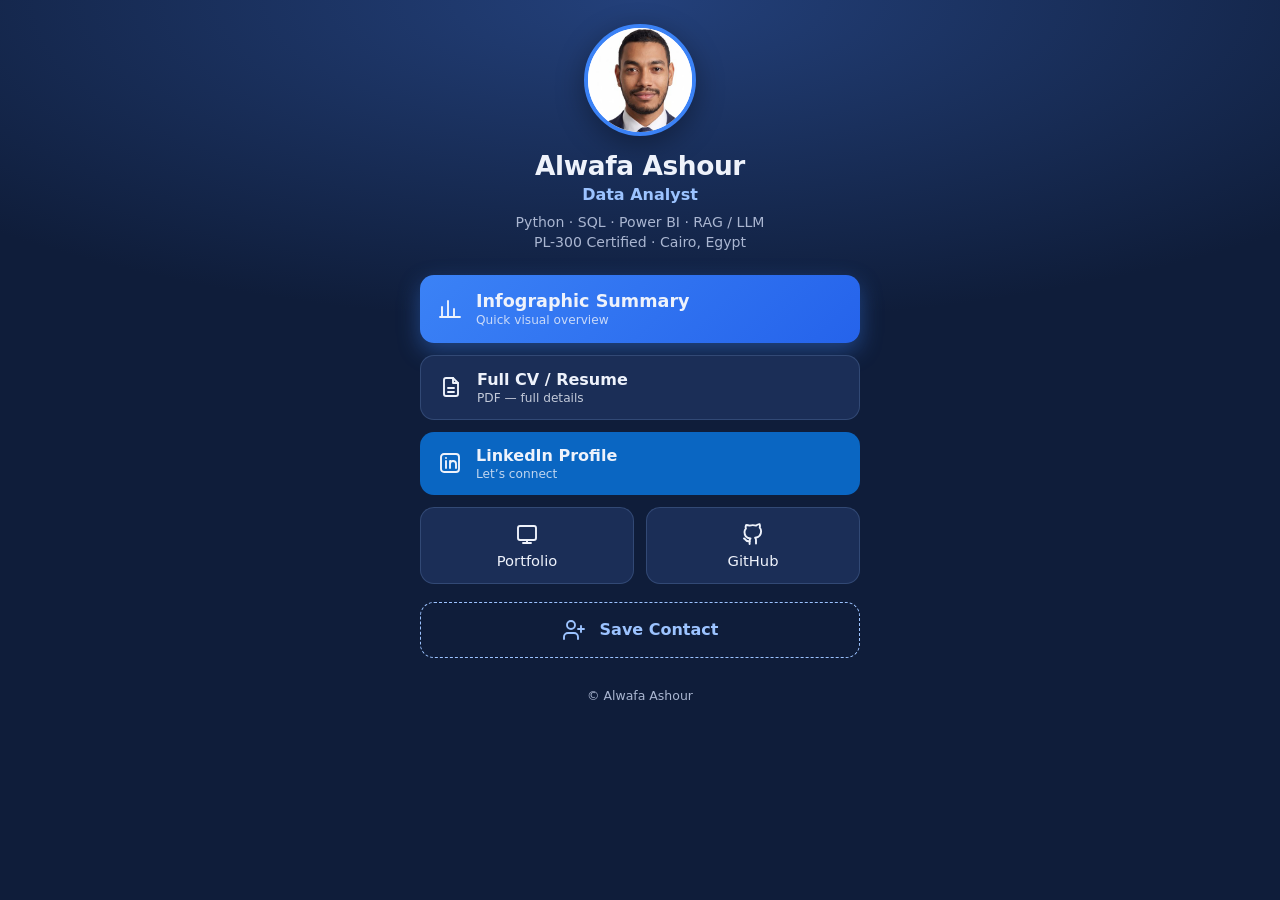
==== card/index.html @ 9d0edb20 "Update index.html" ====
<!DOCTYPE html>
<html lang="en">
<head>
<meta charset="UTF-8">
<meta name="viewport" content="width=device-width, initial-scale=1, viewport-fit=cover">
<meta name="theme-color" content="#0f1d3a">
<title>Alwafa Ashour — Data Analyst</title>
<meta name="description" content="Data Analyst — Python, SQL, Power BI, RAG/LLM. CV, LinkedIn, GitHub and contact.">
<meta property="og:title" content="Alwafa Ashour — Data Analyst">
<meta property="og:description" content="Infographic CV, LinkedIn, GitHub and contact details.">
<meta property="og:image" content="https://https://wafaashour499.github.io/Portfolio-website/card/photo.jpg">
<style>
:root{--navy:#0f1d3a;--navy2:#1b2e57;--blue:#3b82f6;--sky:#9cc3ff;--text:#eef2fb;--mute:#aab6d1}
*{box-sizing:border-box;margin:0;padding:0;-webkit-tap-highlight-color:transparent}
html{background:var(--navy)}
body{min-height:100vh;min-height:100dvh;font-family:system-ui,-apple-system,"Segoe UI",Roboto,Arial,sans-serif;color:var(--text);
  background:radial-gradient(120% 60% at 50% 0%,#23407a 0%,var(--navy) 60%);
  padding:max(24px,env(safe-area-inset-top)) 18px max(24px,env(safe-area-inset-bottom));display:flex;justify-content:center}
main{width:100%;max-width:440px;display:flex;flex-direction:column;align-items:center}
.photo{width:112px;height:112px;border-radius:50%;object-fit:cover;border:4px solid var(--blue);background:#fff;box-shadow:0 8px 28px rgba(0,0,0,.35)}
h1{font-size:1.65rem;margin-top:14px;letter-spacing:-.4px}
.role{color:var(--sky);font-weight:600;margin-top:4px}
.tag{color:var(--mute);font-size:.88rem;margin:8px 0 22px;text-align:center;line-height:1.45}
.btn{display:flex;align-items:center;gap:14px;width:100%;min-height:56px;padding:14px 18px;border-radius:14px;text-decoration:none;color:var(--text);
  background:var(--navy2);border:1px solid rgba(156,195,255,.18);font-weight:600;font-size:1rem;margin-bottom:12px;transition:transform .12s,background .12s}
.btn:active{transform:scale(.98)}
.btn svg{width:24px;height:24px;flex:none;fill:none;stroke:currentColor;stroke-width:1.9;stroke-linecap:round;stroke-linejoin:round}
.btn small{display:block;font-weight:400;font-size:.76rem;opacity:.8;margin-top:2px}
.btn.primary{background:linear-gradient(135deg,#3b82f6,#2563eb);border:0;min-height:68px;font-size:1.1rem;box-shadow:0 8px 22px rgba(59,130,246,.4)}
.btn.li{background:#0a66c2;border:0}
.row{display:grid;grid-template-columns:1fr 1fr;gap:12px;width:100%;margin-bottom:12px}
.row .btn{flex-direction:column;justify-content:center;gap:6px;margin:0;text-align:center;min-height:76px;font-size:.92rem;font-weight:500}
.btn.save{background:transparent;border:1.5px dashed var(--sky);color:var(--sky);justify-content:center;margin-top:6px}
footer{margin-top:18px;color:var(--mute);font-size:.78rem}
@media(hover:hover){.btn:hover{background:#27427a}.btn.primary:hover{background:#2f74e6}}
</style>
</head>
<body>
<main>
  <img class="photo" src="photo.jpg" alt="Alwafa Ashour" width="112" height="112">
  <h1>Alwafa Ashour</h1>
  <div class="role">Data Analyst</div>
  <p class="tag">Python · SQL · Power BI · RAG / LLM<br>PL-300 Certified · Cairo, Egypt</p>

  <a class="btn primary" href="https://drive.google.com/file/d/1uKkqd9CDd5dpM9ixREuuSdd67jMdBs3v/view?usp=sharing">
    <svg viewBox="0 0 24 24"><path d="M4 20V10M10 20V4M16 20v-8M22 20H2"/></svg>
    <span>Infographic Summary<small>Quick visual overview</small></span>
  </a>

  <a class="btn" href="https://drive.google.com/file/d/1lcchopFvuMGMkfW-nE7NSLLCDzW66UMd/view?usp=sharing">
    <svg viewBox="0 0 24 24"><path d="M14 3H7a2 2 0 0 0-2 2v14a2 2 0 0 0 2 2h10a2 2 0 0 0 2-2V8z"/><path d="M14 3v5h5M9 13h6M9 17h6"/></svg>
    <span>Full CV / Resume<small>PDF — full details</small></span>
  </a>

  <a class="btn li" href="https://linkedin.com/in/alwafa-ashour" target="_blank" rel="noopener">
    <svg viewBox="0 0 24 24"><rect x="3" y="3" width="18" height="18" rx="3"/><path d="M8 10v7M8 7v.01M12 17v-7M12 13a3 3 0 0 1 6 0v4"/></svg>
    <span>LinkedIn Profile<small>Let’s connect</small></span>
  </a>

  <div class="row">
    <a class="btn" href="https://https://wafaashour499.github.io/Portfolio-website/" target="_blank" rel="noopener">
      <svg viewBox="0 0 24 24"><rect x="3" y="4" width="18" height="14" rx="2"/><path d="M8 21h8M12 18v3"/></svg>Portfolio</a>
    <a class="btn" href="https://github.com/wafaashour499" target="_blank" rel="noopener">
      <svg viewBox="0 0 24 24"><path d="M9 19c-4 1.500-4-2-6-2.500m12 5v-3.500a3 3 0 0 0-.9-2.300c3-.3 6-1.500 6-6.500a5 5 0 0 0-1.400-3.500 4.700 4.700 0 0 0-.1-3.500s-1.100-.3-3.600 1.400a12 12 0 0 0-6.400 0C6.100 2.800 5 3.100 5 3.100a4.700 4.700 0 0 0-.1 3.500A5 5 0 0 0 3.500 10c0 5 3 6.200 6 6.500a3 3 0 0 0-.9 2.300V22"/></svg>GitHub</a>
  </div>

  <a class="btn save" href="Alwafa_Ashour.vcf" download>
    <svg viewBox="0 0 24 24"><path d="M16 21v-2a4 4 0 0 0-4-4H6a4 4 0 0 0-4 4v2M9 11a4 4 0 1 0 0-8 4 4 0 0 0 0 8zM19 8v6M22 11h-6"/></svg>
    <span>Save Contact</span>
  </a>

  <footer>© Alwafa Ashour</footer>
</main>
</body>
</html>
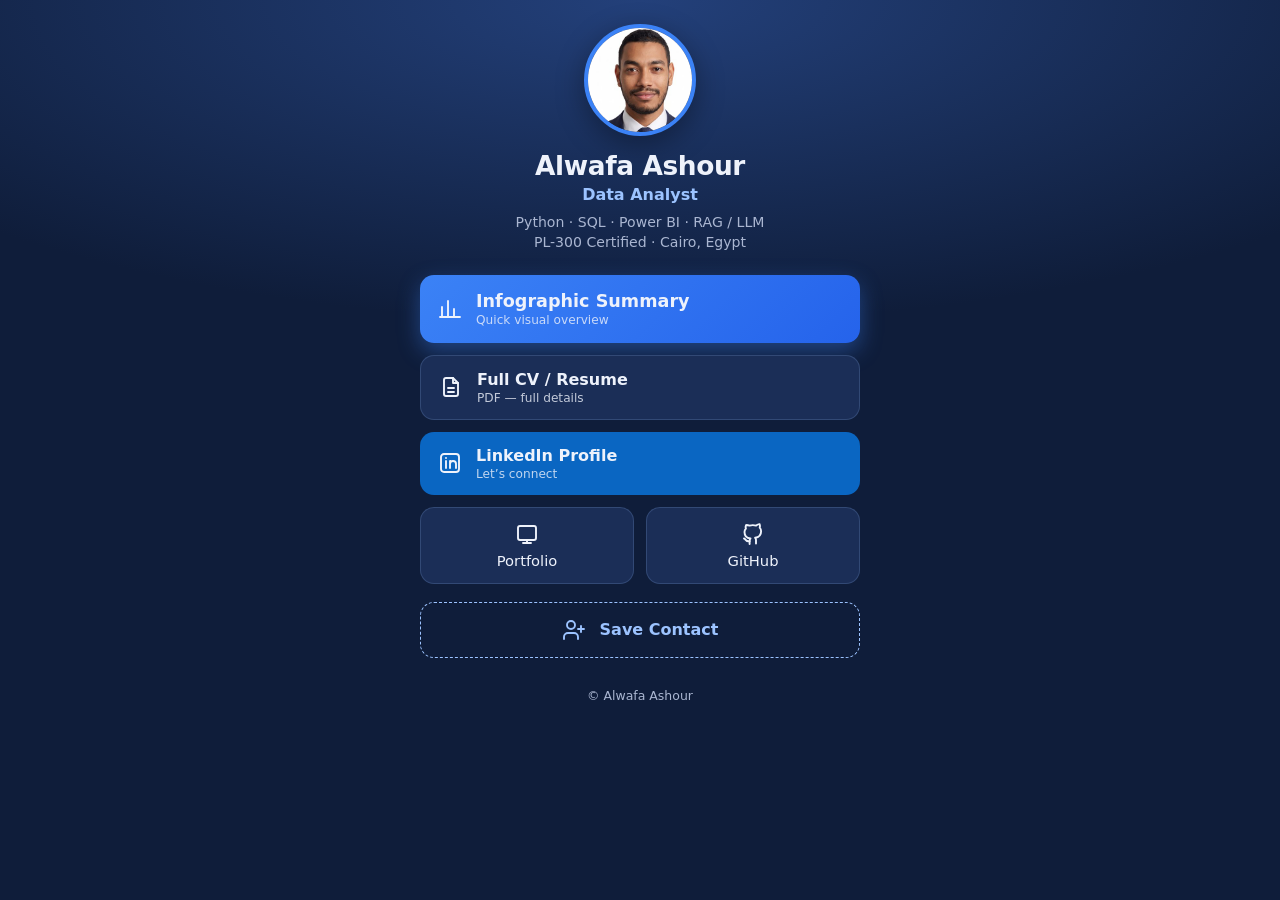
==== commit ec351ae4: "Fix duplicate URL in og:image meta tag" ====
--- a/card/index.html
+++ b/card/index.html
@@ -8,7 +8,7 @@
 <meta name="description" content="Data Analyst — Python, SQL, Power BI, RAG/LLM. CV, LinkedIn, GitHub and contact.">
 <meta property="og:title" content="Alwafa Ashour — Data Analyst">
 <meta property="og:description" content="Infographic CV, LinkedIn, GitHub and contact details.">
-<meta property="og:image" content="https://https://wafaashour499.github.io/Portfolio-website/card/photo.jpg">
+<meta property="og:image" content="https://wafaashour499.github.io/Portfolio-website/card/photo.jpg">
 <style>
 :root{--navy:#0f1d3a;--navy2:#1b2e57;--blue:#3b82f6;--sky:#9cc3ff;--text:#eef2fb;--mute:#aab6d1}
 *{box-sizing:border-box;margin:0;padding:0;-webkit-tap-highlight-color:transparent}
@@ -73,4 +73,3 @@
 </main>
 </body>
 </html>
-
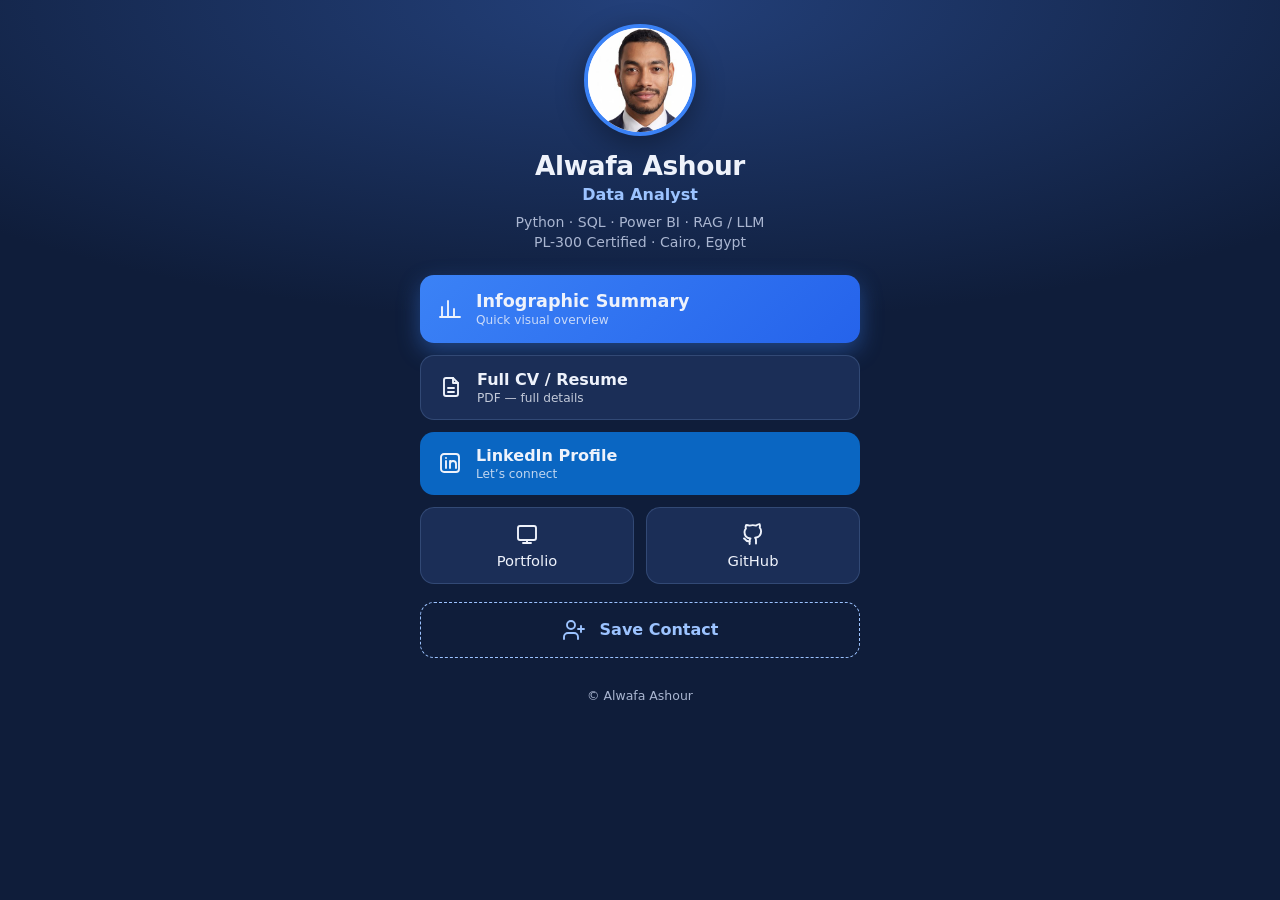
==== commit d188f9e7: "Update index.html" ====
--- a/card/index.html
+++ b/card/index.html
@@ -58,7 +58,7 @@
   </a>
 
   <div class="row">
-    <a class="btn" href="https://https://wafaashour499.github.io/Portfolio-website/" target="_blank" rel="noopener">
+    <a class="btn" href="https://wafaashour499.github.io/Portfolio-website/" target="_blank" rel="noopener">
       <svg viewBox="0 0 24 24"><rect x="3" y="4" width="18" height="14" rx="2"/><path d="M8 21h8M12 18v3"/></svg>Portfolio</a>
     <a class="btn" href="https://github.com/wafaashour499" target="_blank" rel="noopener">
       <svg viewBox="0 0 24 24"><path d="M9 19c-4 1.500-4-2-6-2.500m12 5v-3.500a3 3 0 0 0-.9-2.300c3-.3 6-1.500 6-6.500a5 5 0 0 0-1.400-3.500 4.700 4.700 0 0 0-.1-3.500s-1.100-.3-3.600 1.400a12 12 0 0 0-6.400 0C6.100 2.800 5 3.100 5 3.100a4.700 4.700 0 0 0-.1 3.500A5 5 0 0 0 3.500 10c0 5 3 6.200 6 6.500a3 3 0 0 0-.9 2.300V22"/></svg>GitHub</a>
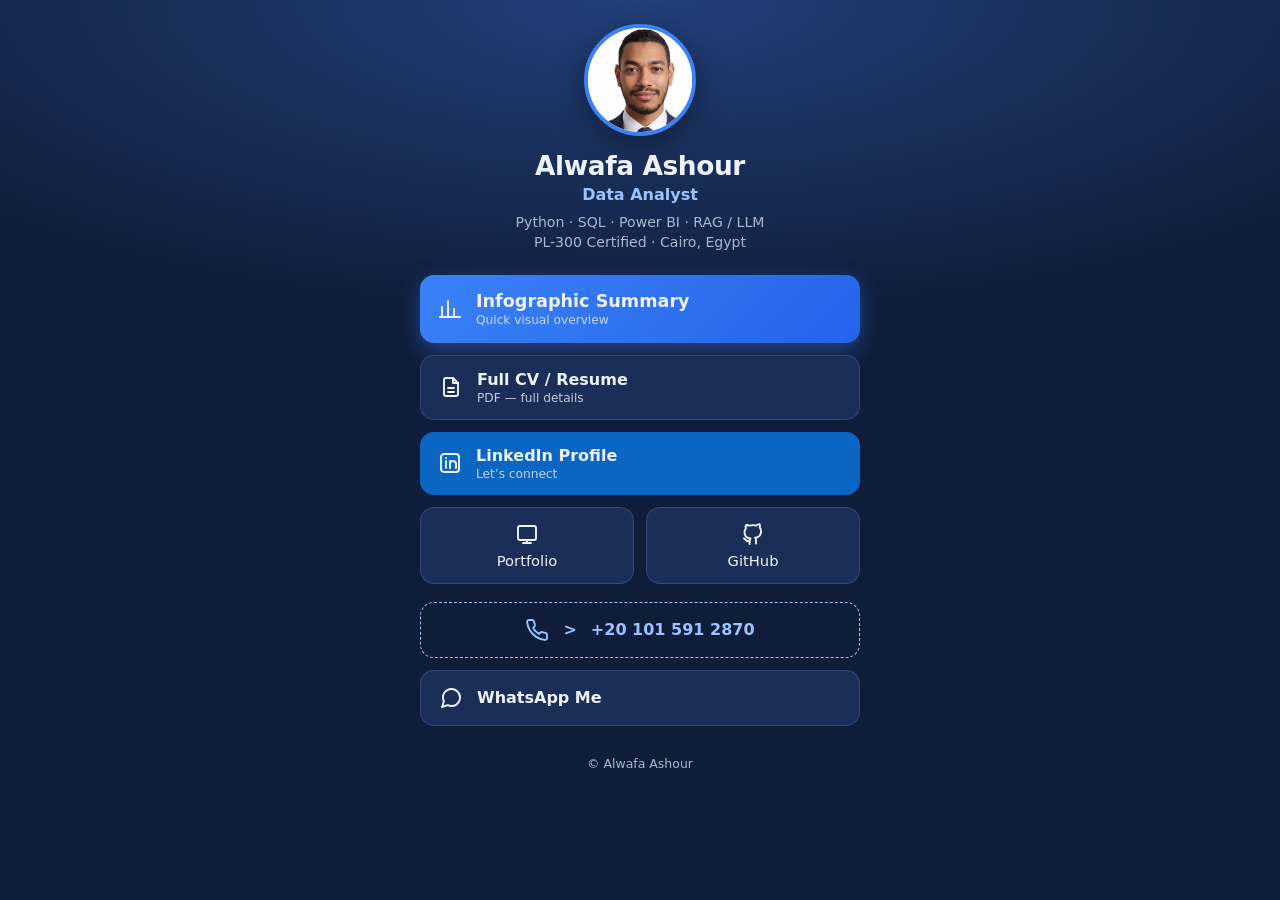
==== commit 0240ba65: "Update contact button to call instead of save" ====
--- a/card/index.html
+++ b/card/index.html
@@ -64,11 +64,15 @@
       <svg viewBox="0 0 24 24"><path d="M9 19c-4 1.500-4-2-6-2.500m12 5v-3.500a3 3 0 0 0-.9-2.300c3-.3 6-1.500 6-6.500a5 5 0 0 0-1.400-3.500 4.700 4.700 0 0 0-.1-3.500s-1.100-.3-3.600 1.400a12 12 0 0 0-6.400 0C6.100 2.800 5 3.100 5 3.100a4.700 4.700 0 0 0-.1 3.500A5 5 0 0 0 3.500 10c0 5 3 6.200 6 6.500a3 3 0 0 0-.9 2.300V22"/></svg>GitHub</a>
   </div>
 
-  <a class="btn save" href="Alwafa_Ashour.vcf" download>
-    <svg viewBox="0 0 24 24"><path d="M16 21v-2a4 4 0 0 0-4-4H6a4 4 0 0 0-4 4v2M9 11a4 4 0 1 0 0-8 4 4 0 0 0 0 8zM19 8v6M22 11h-6"/></svg>
-    <span>Save Contact</span>
+  <a class="btn save" href="tel:+201015912870">
+    <svg viewBox="0 0 24 24"><path d="M22 16.92v3a2 2 0 0 1-2.18 2 19.79 19.79 0 0 1-8.63-3.07 19.5 19.5 0 0 1-6-6 19.79 19.79 0 0 1-3.07-8.67A2 2 0 0 1 4.11 2h3a2 2 0 0 1 2 1.72c.127.96.361 1.903.7 2.81a2 2 0 0 1-.45 2.11L8.09 9.91a16 16 0 0 0 6 6l1.27-1.27a2 2 0 0 1 2.11-.45c.907.339 1.85.573 2.81.7A2 2 0 0 1 22 16.92z"/></svg>>
+    <span>+20 101 591 2870</span>
   </a>
 
+  <a class="btn" href="https://wa.me" target="_blank">
+    <svg viewBox="0 0 24 24"><path d="M21 11.5a8.38 8.38 0 0 1-.9 3.8 8.5 8.5 0 0 1-7.6 4.7 8.38 8.38 0 0 1-3.8-.9L3 21l1.9-5.7a8.38 8.38 0 0 1-.9-3.8 8.5 8.5 0 0 1 4.7-7.6 8.38 8.38 0 0 1 3.8-.9h.5a8.48 8.48 0 0 1 8 8v.5z"/></svg>
+    <span>WhatsApp Me</span>
+  </a>
   <footer>© Alwafa Ashour</footer>
 </main>
 </body>
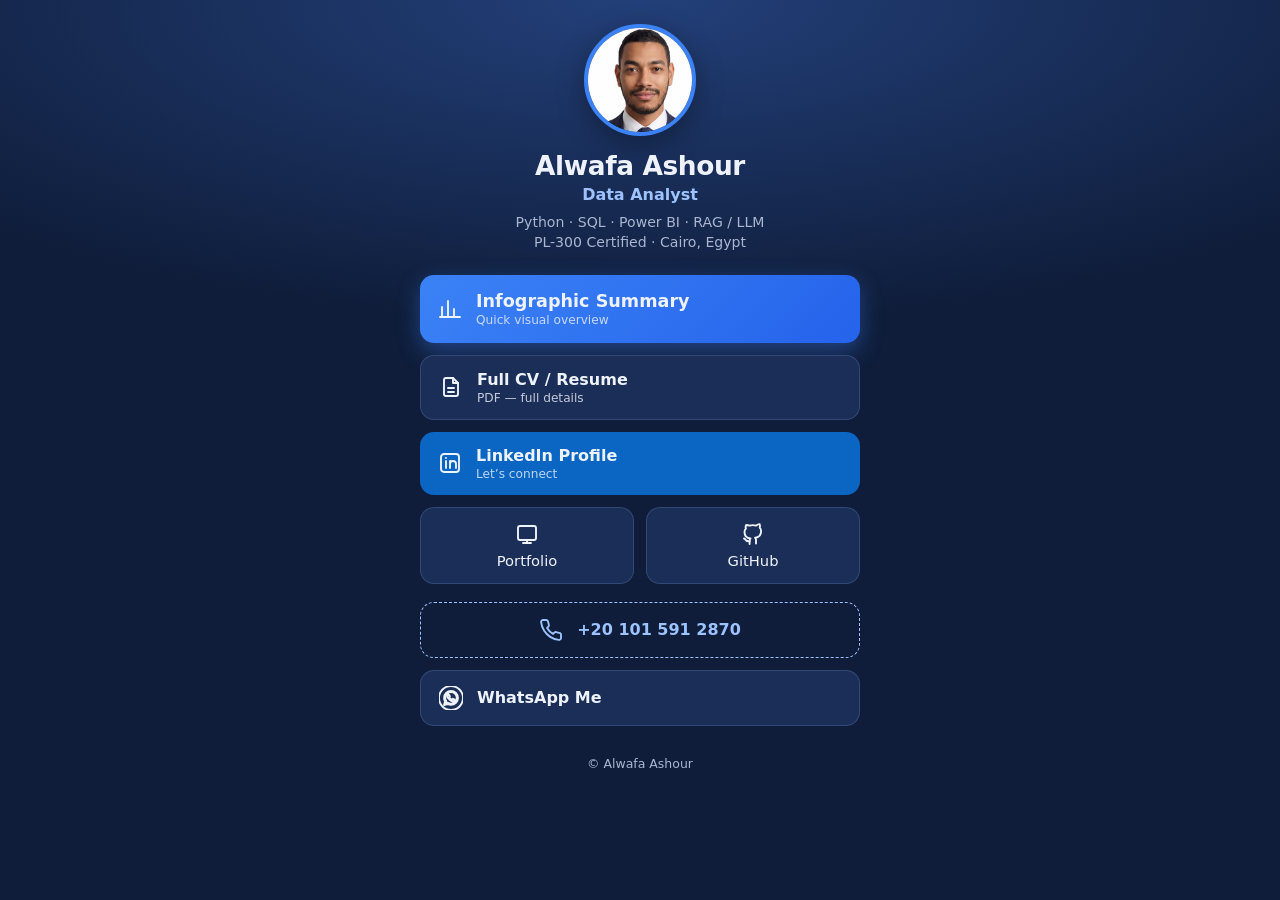
==== commit 5868851a: "Replace SVG icons in index.html" ====
--- a/card/index.html
+++ b/card/index.html
@@ -65,14 +65,15 @@
   </div>
 
   <a class="btn save" href="tel:+201015912870">
-    <svg viewBox="0 0 24 24"><path d="M22 16.92v3a2 2 0 0 1-2.18 2 19.79 19.79 0 0 1-8.63-3.07 19.5 19.5 0 0 1-6-6 19.79 19.79 0 0 1-3.07-8.67A2 2 0 0 1 4.11 2h3a2 2 0 0 1 2 1.72c.127.96.361 1.903.7 2.81a2 2 0 0 1-.45 2.11L8.09 9.91a16 16 0 0 0 6 6l1.27-1.27a2 2 0 0 1 2.11-.45c.907.339 1.85.573 2.81.7A2 2 0 0 1 22 16.92z"/></svg>>
+    <svg viewBox="0 0 24 24" fill="none" stroke="currentColor" stroke-width="2" stroke-linecap="round" stroke-linejoin="round"><path d="M22 16.92v3a2 2 0 0 1-2.18 2 19.79 19.79 0 0 1-8.63-3.07 19.5 19.5 0 0 1-6-6 19.79 19.79 0 0 1-3.07-8.67A2 2 0 0 1 4.11 2h3a2 2 0 0 1 2 1.72c.127.96.361 1.903.7 2.81a2 2 0 0 1-.45 2.11L8.09 9.91a16 16 0 0 0 6 6l1.27-1.27a2 2 0 0 1 2.11-.45c.907.339 1.85.573 2.81.7A2 2 0 0 1 22 16.92z"/></svg>
     <span>+20 101 591 2870</span>
   </a>
 
   <a class="btn" href="https://wa.me" target="_blank">
-    <svg viewBox="0 0 24 24"><path d="M21 11.5a8.38 8.38 0 0 1-.9 3.8 8.5 8.5 0 0 1-7.6 4.7 8.38 8.38 0 0 1-3.8-.9L3 21l1.9-5.7a8.38 8.38 0 0 1-.9-3.8 8.5 8.5 0 0 1 4.7-7.6 8.38 8.38 0 0 1 3.8-.9h.5a8.48 8.48 0 0 1 8 8v.5z"/></svg>
+    <svg viewBox="0 0 24 24" fill="currentColor"><path d="M12.031 6.172c-3.181 0-5.767 2.586-5.768 5.766-.001 1.298.38 2.27 1.019 3.287l-.582 2.128 2.182-.573c.978.58 1.911.928 3.145.929 3.178 0 5.767-2.587 5.768-5.766.001-3.187-2.575-5.77-5.764-5.771zm3.392 8.244c-.144.405-.837.774-1.17.824-.299.045-.677.063-1.092-.069-.252-.08-.575-.187-.988-.365-1.739-.751-2.874-2.502-2.961-2.617-.087-.116-.708-.94-.708-1.793s.448-1.273.607-1.446c.159-.173.346-.217.462-.217l.332.006c.106.005.249-.04.39.298.144.347.491 1.2.534 1.287.043.087.072.188.014.304-.058.116-.087.188-.173.289l-.26.304c-.087.086-.177.18-.076.354.101.174.449.741.964 1.201.662.591 1.221.774 1.394.86s.274.072.376-.043c.101-.116.433-.506.549-.68.116-.173.231-.145.39-.087s1.011.477 1.184.564.289.13.332.202c.045.072.045.419-.1.824zm-3.423-14.416c-6.627 0-12 5.373-12 12s5.373 12 12 12 12-5.373 12-12-5.373-12-12-12zm.029 18.88c-1.161 0-2.305-.292-3.318-.844l-3.677.964.984-3.595c-.607-1.052-.927-2.246-.926-3.468.001-3.825 3.113-6.937 6.937-6.937 1.856.001 3.598.723 4.907 2.034 1.31 1.311 2.031 3.054 2.03 4.908-.001 3.825-3.113 6.938-6.937 6.938z"/></svg>
     <span>WhatsApp Me</span>
   </a>
+
   <footer>© Alwafa Ashour</footer>
 </main>
 </body>
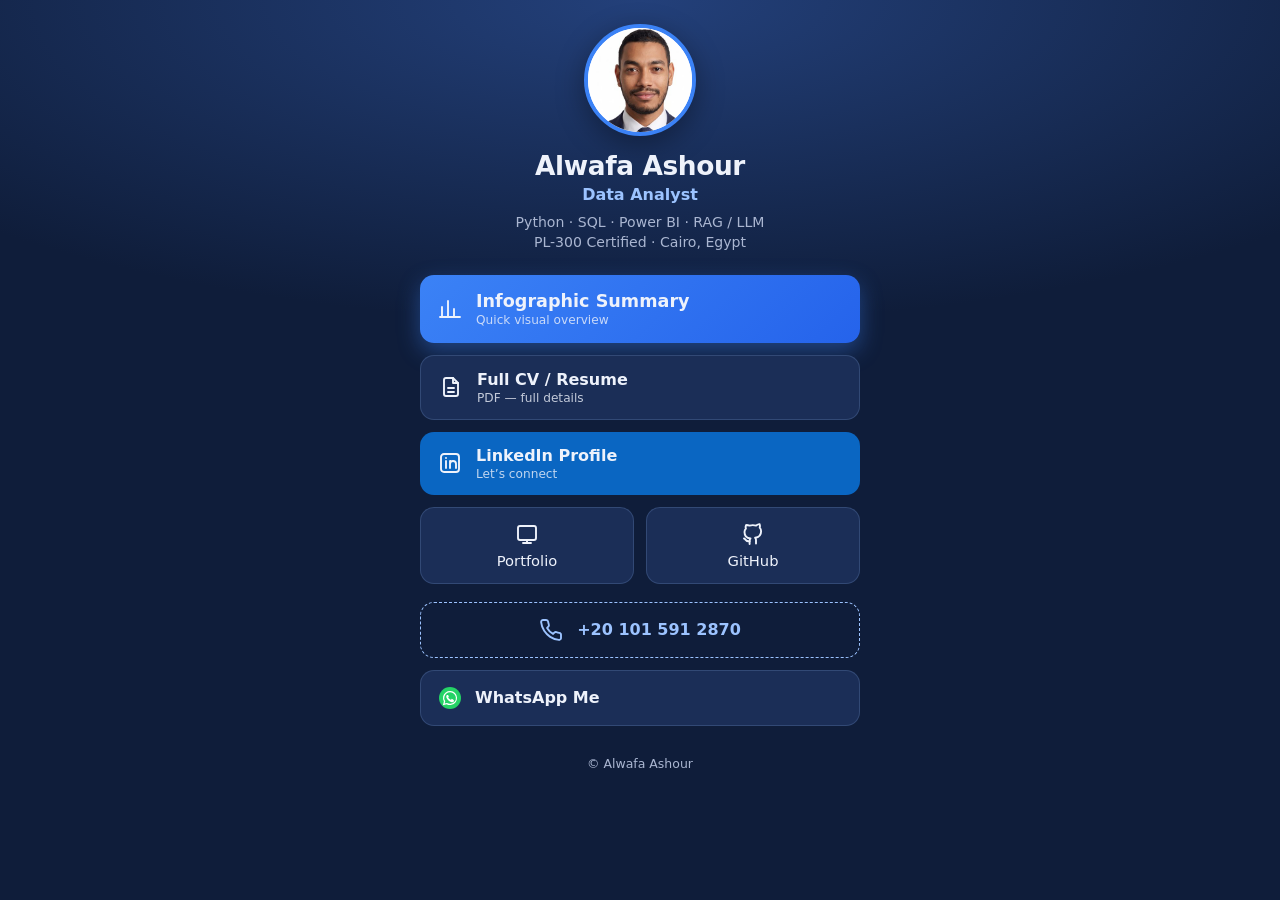
==== commit cfbdbf9a: "Update index.html" ====
--- a/card/index.html
+++ b/card/index.html
@@ -70,9 +70,13 @@
   </a>
 
   <a class="btn" href="https://wa.me" target="_blank">
-    <svg viewBox="0 0 24 24" fill="currentColor"><path d="M12.031 6.172c-3.181 0-5.767 2.586-5.768 5.766-.001 1.298.38 2.27 1.019 3.287l-.582 2.128 2.182-.573c.978.58 1.911.928 3.145.929 3.178 0 5.767-2.587 5.768-5.766.001-3.187-2.575-5.77-5.764-5.771zm3.392 8.244c-.144.405-.837.774-1.17.824-.299.045-.677.063-1.092-.069-.252-.08-.575-.187-.988-.365-1.739-.751-2.874-2.502-2.961-2.617-.087-.116-.708-.94-.708-1.793s.448-1.273.607-1.446c.159-.173.346-.217.462-.217l.332.006c.106.005.249-.04.39.298.144.347.491 1.2.534 1.287.043.087.072.188.014.304-.058.116-.087.188-.173.289l-.26.304c-.087.086-.177.18-.076.354.101.174.449.741.964 1.201.662.591 1.221.774 1.394.86s.274.072.376-.043c.101-.116.433-.506.549-.68.116-.173.231-.145.39-.087s1.011.477 1.184.564.289.13.332.202c.045.072.045.419-.1.824zm-3.423-14.416c-6.627 0-12 5.373-12 12s5.373 12 12 12 12-5.373 12-12-5.373-12-12-12zm.029 18.88c-1.161 0-2.305-.292-3.318-.844l-3.677.964.984-3.595c-.607-1.052-.927-2.246-.926-3.468.001-3.825 3.113-6.937 6.937-6.937 1.856.001 3.598.723 4.907 2.034 1.31 1.311 2.031 3.054 2.03 4.908-.001 3.825-3.113 6.938-6.937 6.938z"/></svg>
+    <svg viewBox="0 0 32 32" style="width: 22px; height: 22px; stroke: none !important; fill: none !important;">
+      <circle cx="16" cy="16" r="16" style="fill: #25D366 !important;"/>
+      <path d="M23.3 8.7A10.3 10.3 0 0 0 7.1 21.1L5.6 26.4l5.5-1.4a10.3 10.3 0 0 0 12.2-16.3zm-7.3 15.8a8.5 8.5 0 0 1-4.3-1.2l-.3-.2-3.2.8.9-3.1-.2-.3a8.5 8.5 0 1 1 7.1 4zm4.7-6.4c-.3-.1-1.5-.7-1.7-.8-.2-.1-.4-.1-.6.1-.2.3-.7.8-.8 1-.1.2-.3.2-.6.1a7 7 0 0 1-2.1-1.3 7.8 7.8 0 0 1-1.4-1.8c-.2-.3 0-.4.1-.5l.4-.4.2-.4c.1-.2 0-.3 0-.4l-.8-1.8c-.2-.5-.4-.4-.6-.4h-.5c-.2 0-.5.1-.7.3-.3.3-1 1-1 2.4s1 2.7 1.1 2.9c.2.2 2 3.1 4.9 4.3.7.3 1.2.5 1.6.6.7.2 1.3.2 1.8.1.5-.1 1.5-.6 1.7-1.2.2-.6.2-1.1.1-1.2-.1-.1-.2-.2-.5-.3z" style="fill: #ffffff !important;"/>
+    </svg>
     <span>WhatsApp Me</span>
   </a>
+
 
   <footer>© Alwafa Ashour</footer>
 </main>
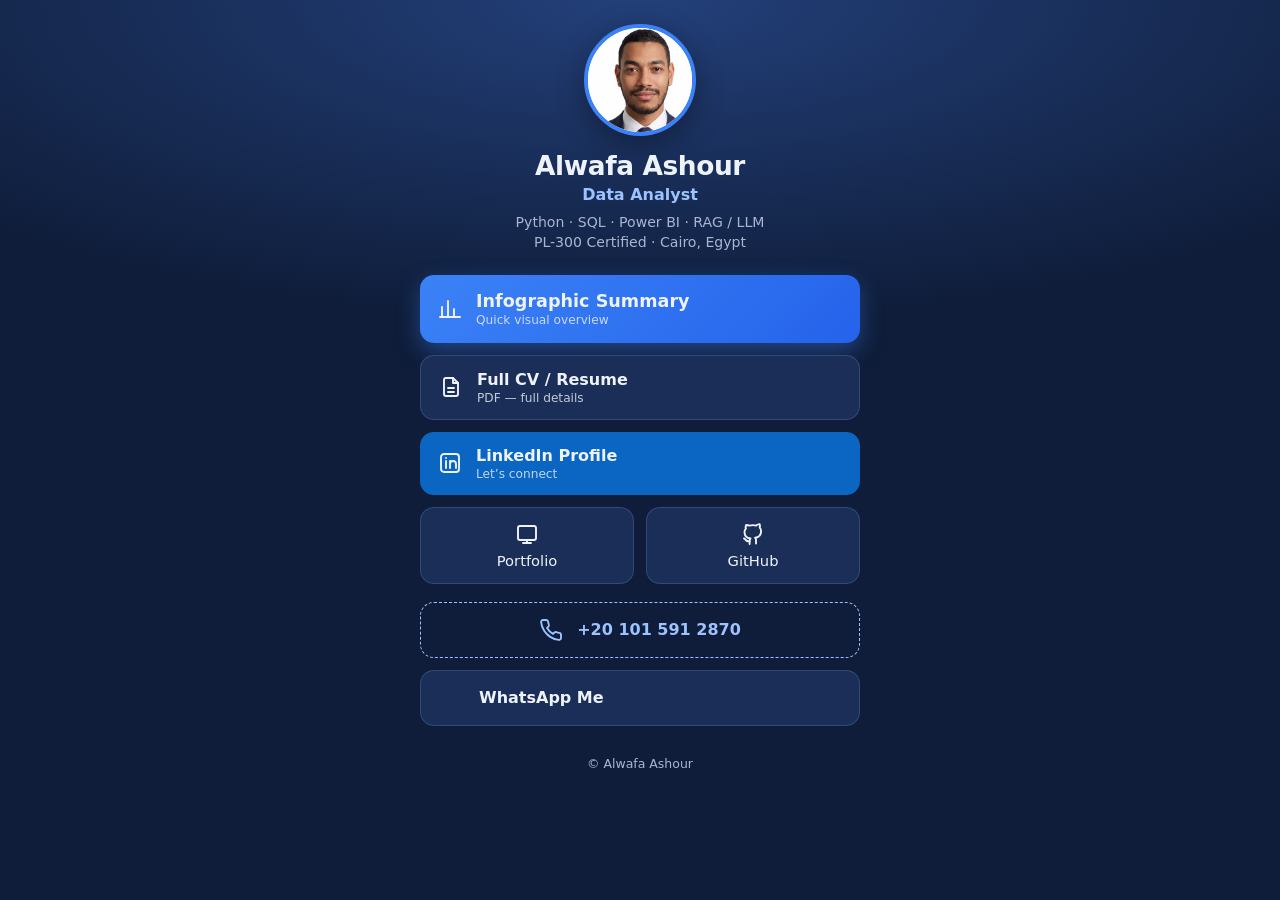
==== commit 7d1c5280: "Increase WhatsApp icon size in index.html" ====
--- a/card/index.html
+++ b/card/index.html
@@ -70,7 +70,7 @@
   </a>
 
   <a class="btn" href="https://wa.me" target="_blank">
-    <svg viewBox="0 0 32 32" style="width: 22px; height: 22px; stroke: none !important; fill: none !important;">
+    <svg viewBox="0 0 32 32" style="width: 26px; height: 26px; stroke: none !important; fill: none !important;"
       <circle cx="16" cy="16" r="16" style="fill: #25D366 !important;"/>
       <path d="M23.3 8.7A10.3 10.3 0 0 0 7.1 21.1L5.6 26.4l5.5-1.4a10.3 10.3 0 0 0 12.2-16.3zm-7.3 15.8a8.5 8.5 0 0 1-4.3-1.2l-.3-.2-3.2.8.9-3.1-.2-.3a8.5 8.5 0 1 1 7.1 4zm4.7-6.4c-.3-.1-1.5-.7-1.7-.8-.2-.1-.4-.1-.6.1-.2.3-.7.8-.8 1-.1.2-.3.2-.6.1a7 7 0 0 1-2.1-1.3 7.8 7.8 0 0 1-1.4-1.8c-.2-.3 0-.4.1-.5l.4-.4.2-.4c.1-.2 0-.3 0-.4l-.8-1.8c-.2-.5-.4-.4-.6-.4h-.5c-.2 0-.5.1-.7.3-.3.3-1 1-1 2.4s1 2.7 1.1 2.9c.2.2 2 3.1 4.9 4.3.7.3 1.2.5 1.6.6.7.2 1.3.2 1.8.1.5-.1 1.5-.6 1.7-1.2.2-.6.2-1.1.1-1.2-.1-.1-.2-.2-.5-.3z" style="fill: #ffffff !important;"/>
     </svg>
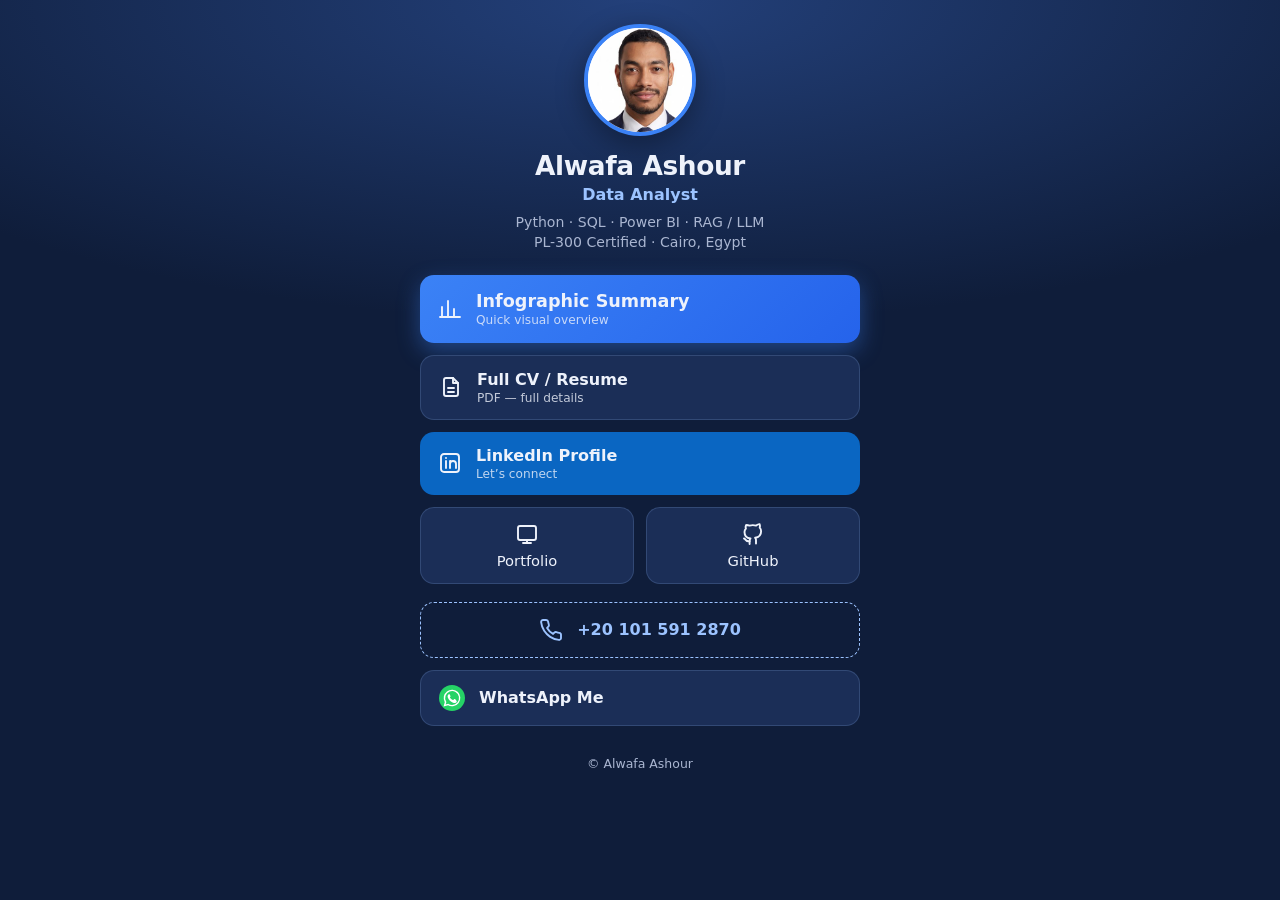
==== commit 3cca9f52: "Update WhatsApp button SVG styling" ====
--- a/card/index.html
+++ b/card/index.html
@@ -70,7 +70,7 @@
   </a>
 
   <a class="btn" href="https://wa.me" target="_blank">
-    <svg viewBox="0 0 32 32" style="width: 26px; height: 26px; stroke: none !important; fill: none !important;"
+    <svg viewBox="0 0 32 32" style="width: 26px; height: 26px; min-width: 26px; stroke: none !important; fill: none !important;">
       <circle cx="16" cy="16" r="16" style="fill: #25D366 !important;"/>
       <path d="M23.3 8.7A10.3 10.3 0 0 0 7.1 21.1L5.6 26.4l5.5-1.4a10.3 10.3 0 0 0 12.2-16.3zm-7.3 15.8a8.5 8.5 0 0 1-4.3-1.2l-.3-.2-3.2.8.9-3.1-.2-.3a8.5 8.5 0 1 1 7.1 4zm4.7-6.4c-.3-.1-1.5-.7-1.7-.8-.2-.1-.4-.1-.6.1-.2.3-.7.8-.8 1-.1.2-.3.2-.6.1a7 7 0 0 1-2.1-1.3 7.8 7.8 0 0 1-1.4-1.8c-.2-.3 0-.4.1-.5l.4-.4.2-.4c.1-.2 0-.3 0-.4l-.8-1.8c-.2-.5-.4-.4-.6-.4h-.5c-.2 0-.5.1-.7.3-.3.3-1 1-1 2.4s1 2.7 1.1 2.9c.2.2 2 3.1 4.9 4.3.7.3 1.2.5 1.6.6.7.2 1.3.2 1.8.1.5-.1 1.5-.6 1.7-1.2.2-.6.2-1.1.1-1.2-.1-.1-.2-.2-.5-.3z" style="fill: #ffffff !important;"/>
     </svg>
@@ -78,6 +78,7 @@
   </a>
 
 
+
   <footer>© Alwafa Ashour</footer>
 </main>
 </body>
